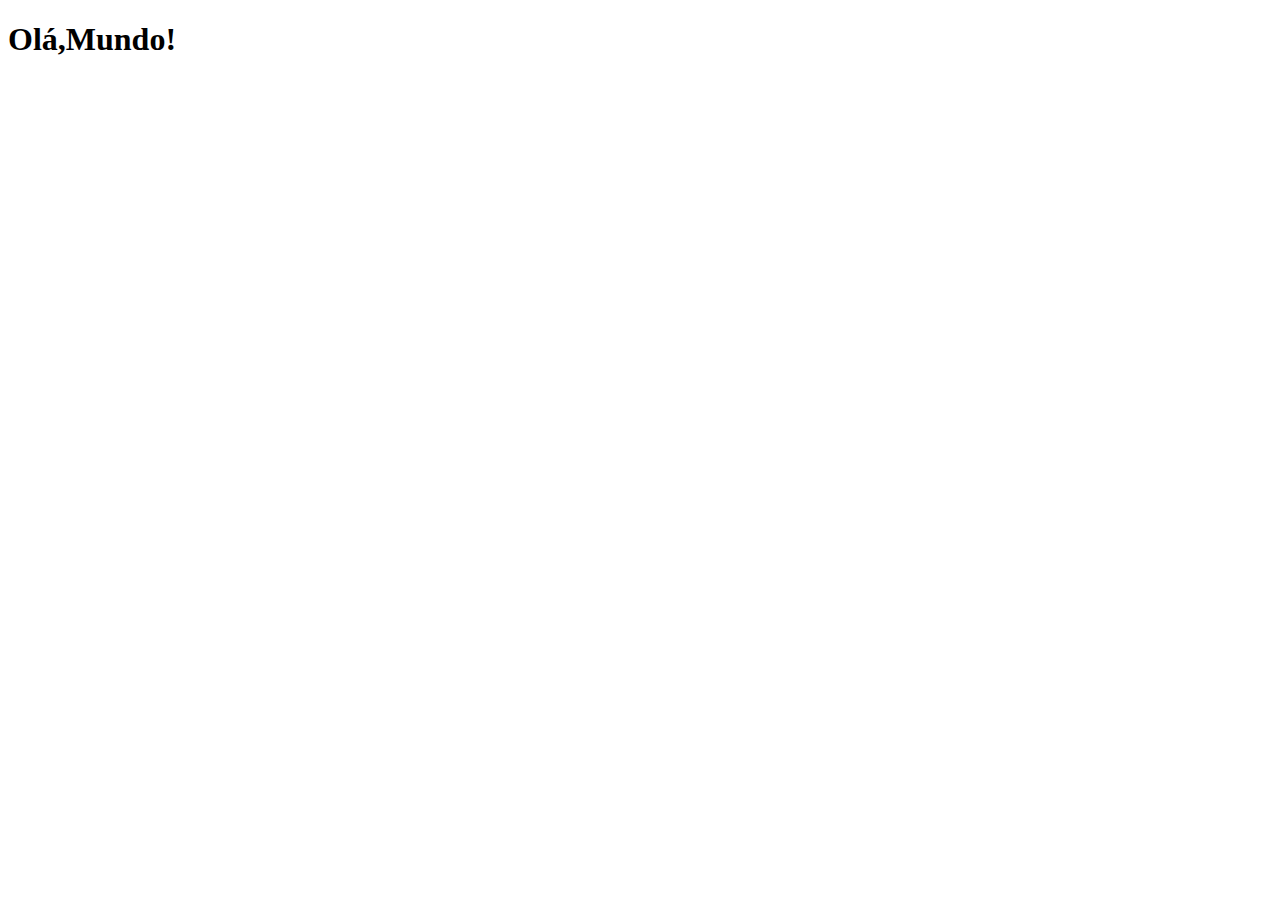
==== index.html @ a3244435 "criei a página principal" ====
<!DOCTYPE html>
<html lang="pt-br">
<head>
    <meta charset="UTF-8">
    <meta name="viewport" content="width=device-width, initial-scale=1.0">
    <link rel="shortcut icon" href="favicon.ico" type="image/x-icon">
    <title>Projeto Redes Sociais</title>
</head>
<body>
    <h1>Olá,Mundo!</h1>
</body>
</html>
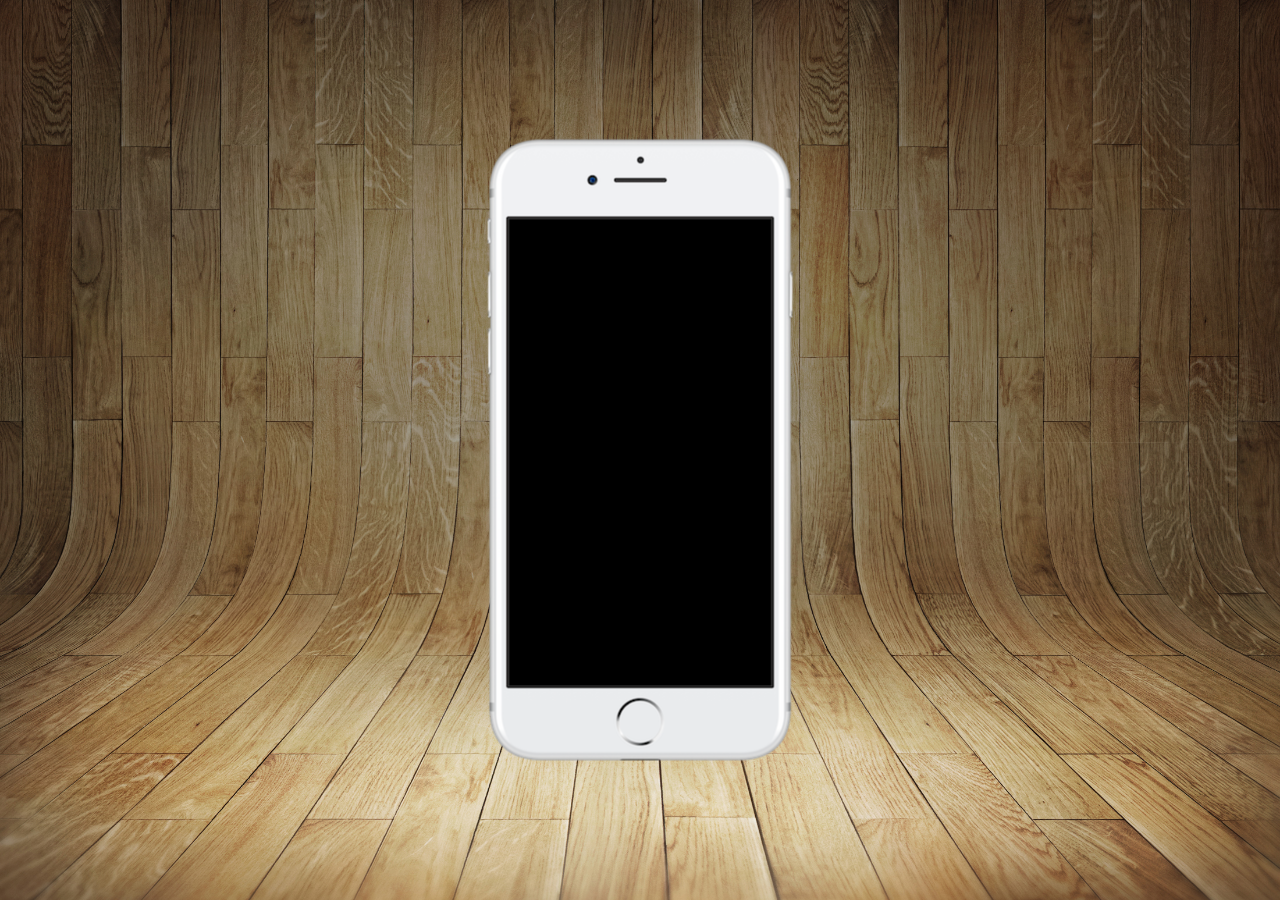
==== commit cd5fbbc1: "atualizado o desafio" ====
--- a/index.html
+++ b/index.html
@@ -5,8 +5,16 @@
     <meta name="viewport" content="width=device-width, initial-scale=1.0">
     <link rel="shortcut icon" href="favicon.ico" type="image/x-icon">
     <title>Projeto Redes Sociais</title>
+    <link rel="stylesheet" href="estilos/style.css">
 </head>
 <body>
-    <h1>Olá,Mundo!</h1>
+    <main>
+        <section id="telefone">
+
+        </section>
+        <section id="Redes Sociais">
+
+        </section>
+    </main>
 </body>
 </html>--- a/estilos/style.css
+++ b/estilos/style.css
@@ -0,0 +1,36 @@
+@charset "UTF-8";
+
+* {
+    margin: 0px;
+    padding: 0px;
+    font-family: Arial, Helvetica, sans-serif;
+}
+
+html, body {
+    height: 100vh;
+    width: 100vw;
+    background-color: black;
+}
+
+body {
+    background: url('../imagens/fundo-madeira.jpg') no-repeat top center;
+    background-size: cover;
+    background-attachment: fixed;
+}
+
+main {
+    height: 100vh;
+    position: relative;
+    
+}
+
+section#telefone {
+    position: absolute;
+    top: 50%;
+    left: 50%;
+    transform: translate(-50%, -50%);
+    
+    height: 627px;
+    width: 311px;
+    background: url('../imagens/frame-iphone.png') no-repeat;
+}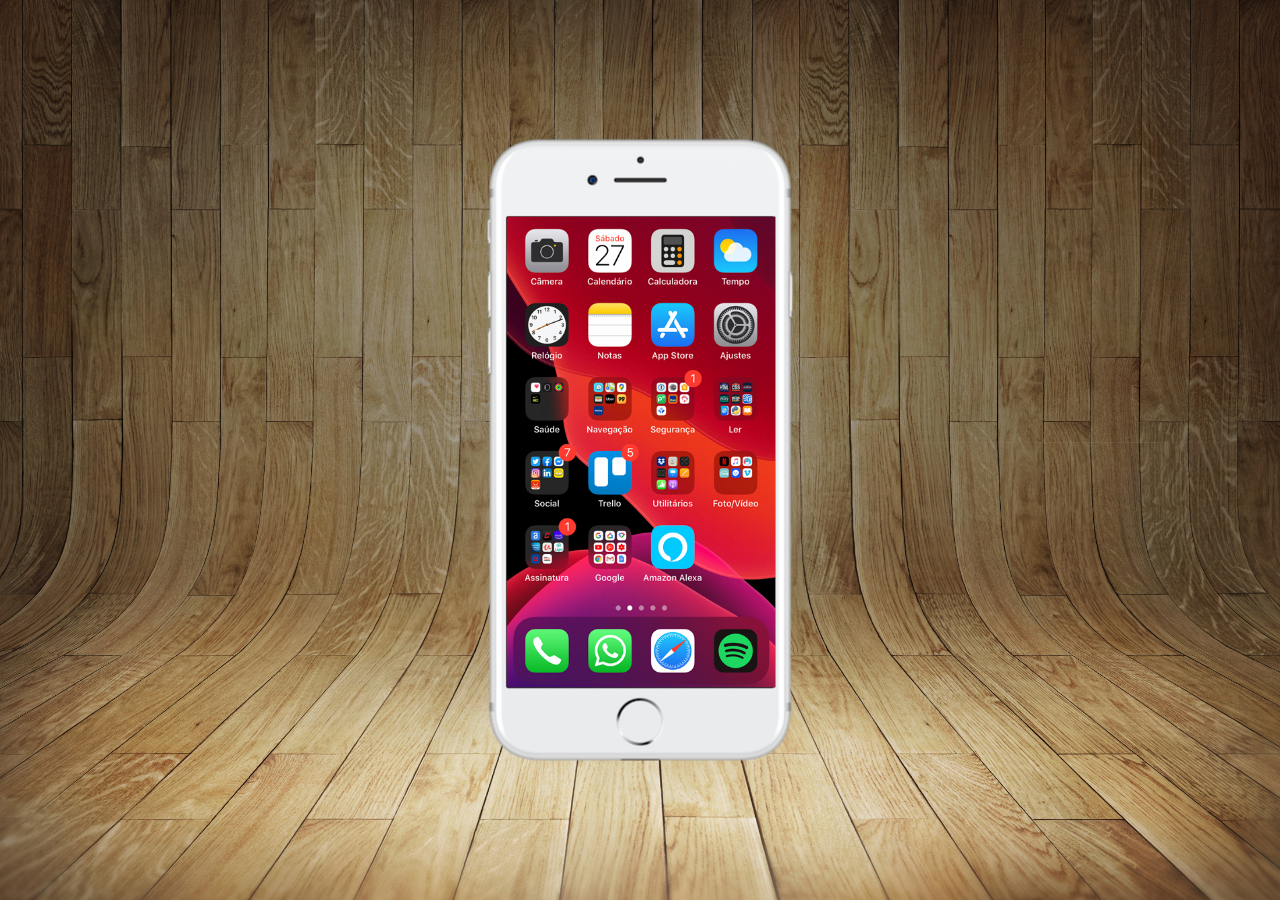
==== commit ed086767: "criei a tela home" ====
--- a/index.html
+++ b/index.html
@@ -10,7 +10,7 @@
 <body>
     <main>
         <section id="telefone">
-
+            <iframe src="home.html" name="tela" id="tela" frameborder="0"></iframe>
         </section>
         <section id="Redes Sociais">
 
--- a/estilos/style.css
+++ b/estilos/style.css
@@ -33,4 +33,12 @@
     height: 627px;
     width: 311px;
     background: url('../imagens/frame-iphone.png') no-repeat;
+}
+
+iframe#tela {
+    position: relative;
+    top: 80px;
+    left: 22px;
+    width: 269px;
+    height: 471px;
 }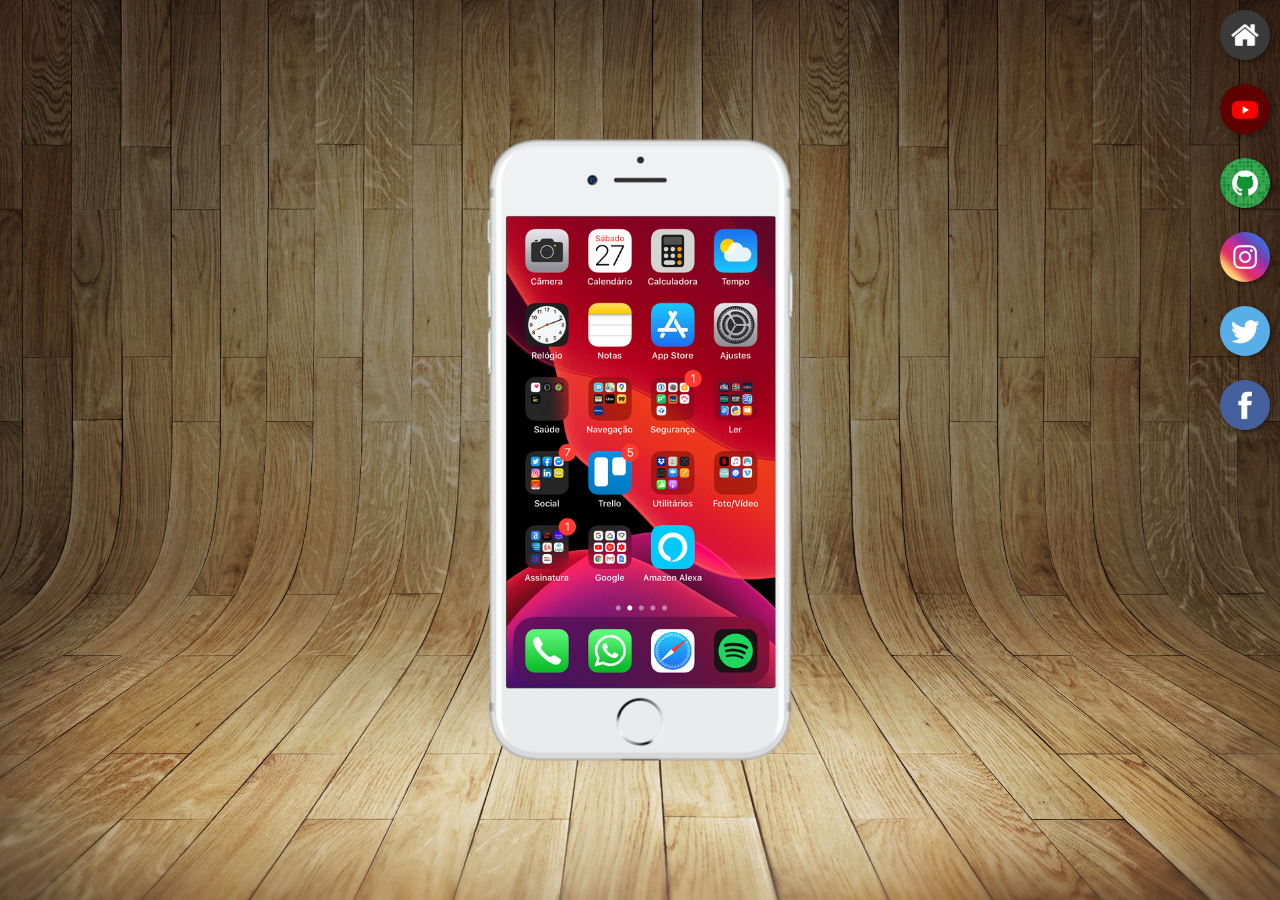
==== commit 489369d5: "criei botões na lateral" ====
--- a/index.html
+++ b/index.html
@@ -10,9 +10,17 @@
 <body>
     <main>
         <section id="telefone">
-            <iframe src="home.html" name="tela" id="tela" frameborder="0"></iframe>
+            <iframe src="home.html" name="tela" id="tela" frameborder="0">
+                Seu navegador não é compatível com isso
+            </iframe>
         </section>
-        <section id="Redes Sociais">
+        <section id="redes-sociais">
+            <a href="#" target="tela"> <img src="imagens/logo-home.jpg" alt="Home"> </a><br>
+            <a href="#" target="tela"> <img src="imagens/logo-youtube.jpg" alt="Youtube"></a><br>
+            <a href="#" target="tela"> <img src="imagens/logo-github.jpg" alt="Github"></a><br>
+            <a href="#" target="tela"> <img src="imagens/logo-instagram.jpg" alt="Instagram"></a><br>
+            <a href="#" target="tela"><img src="imagens/logo-twitter.jpg" alt="Twitter"></a><br>
+            <a href="#" target="tela"> <img src="imagens/logo-facebook.jpg" alt="Facebook"></a><br>
 
         </section>
     </main>
--- a/estilos/style.css
+++ b/estilos/style.css
@@ -41,4 +41,23 @@
     left: 22px;
     width: 269px;
     height: 471px;
+}
+
+section#redes-sociais {
+    text-align: right;
+}
+
+section#redes-sociais img {
+    width: 50px;
+    margin: 10px;
+    border-radius: 50%;
+    box-shadow: 2px 2px 5px rgba(0, 0, 0, 0.400);
+    box-sizing: border-box;
+}
+
+section#redes-sociais img:hover {
+    border: 2px solid rgba(255, 255, 255, 0.637);
+    transform: translate(-3px, -3px);
+    box-shadow: 5px 5px 10px rgba(0, 0, 0, 0.623);
+    transition: transform .3s, border 1s;
 }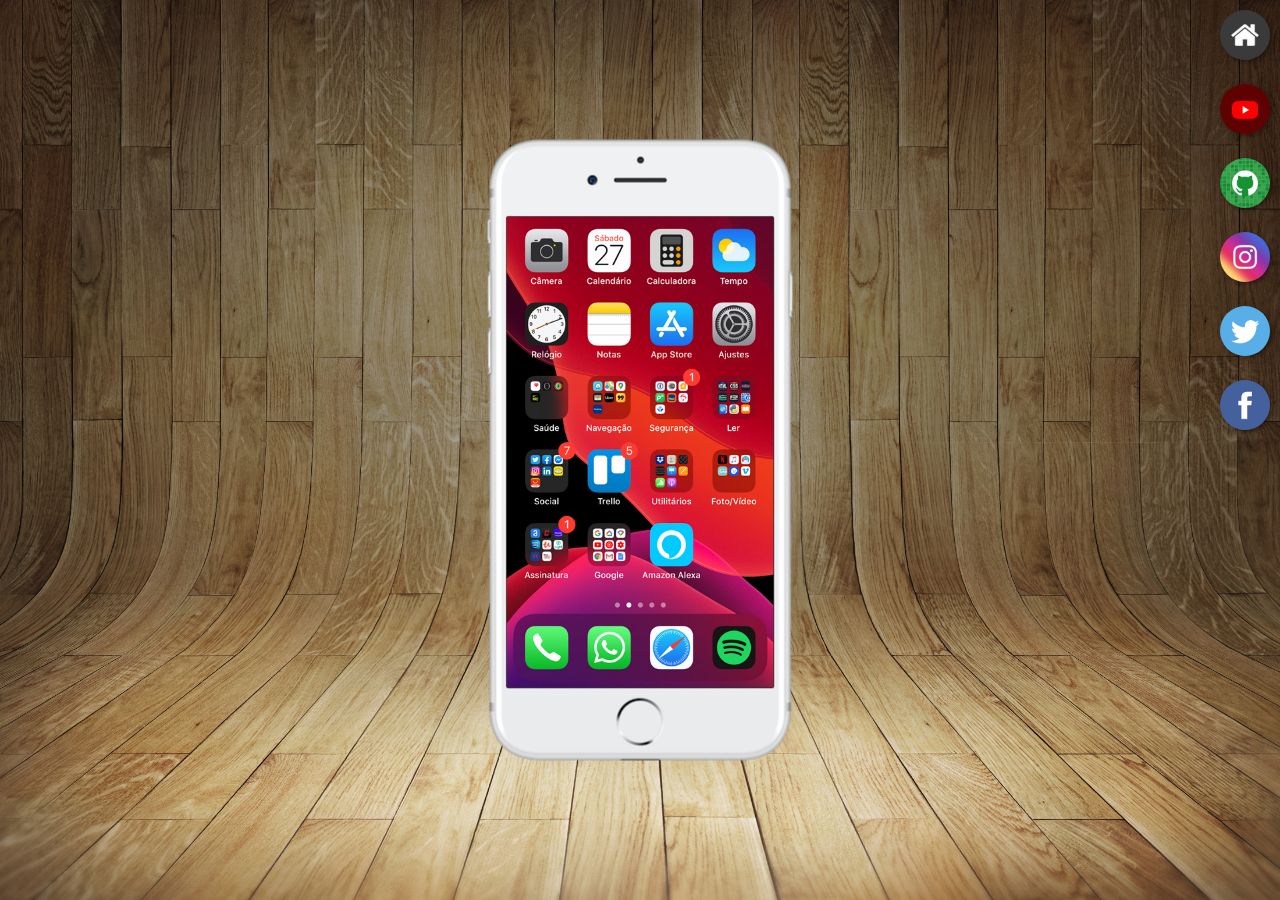
==== commit 98f21a01: "atualizado" ====
--- a/index.html
+++ b/index.html
@@ -15,12 +15,12 @@
             </iframe>
         </section>
         <section id="redes-sociais">
-            <a href="#" target="tela"> <img src="imagens/logo-home.jpg" alt="Home"> </a><br>
-            <a href="#" target="tela"> <img src="imagens/logo-youtube.jpg" alt="Youtube"></a><br>
-            <a href="#" target="tela"> <img src="imagens/logo-github.jpg" alt="Github"></a><br>
-            <a href="#" target="tela"> <img src="imagens/logo-instagram.jpg" alt="Instagram"></a><br>
-            <a href="#" target="tela"><img src="imagens/logo-twitter.jpg" alt="Twitter"></a><br>
-            <a href="#" target="tela"> <img src="imagens/logo-facebook.jpg" alt="Facebook"></a><br>
+            <a href="home.html" target="tela"> <img src="imagens/logo-home.jpg" alt="Home"> </a><br>
+            <a href="youtube.html" target="tela"> <img src="imagens/logo-youtube.jpg" alt="Youtube"></a><br>
+            <a href="github.html" target="tela"> <img src="imagens/logo-github.jpg" alt="Github"></a><br>
+            <a href="instagram.html" target="tela"> <img src="imagens/logo-instagram.jpg" alt="Instagram"></a><br>
+            <a href="twitter.html" target="tela"><img src="imagens/logo-twitter.jpg" alt="Twitter"></a><br>
+            <a href="facebook.html" target="tela"> <img src="imagens/logo-facebook.jpg" alt="Facebook"></a><br>
 
         </section>
     </main>
--- a/estilos/style.css
+++ b/estilos/style.css
@@ -39,7 +39,7 @@
     position: relative;
     top: 80px;
     left: 22px;
-    width: 269px;
+    width: 267px;
     height: 471px;
 }
 
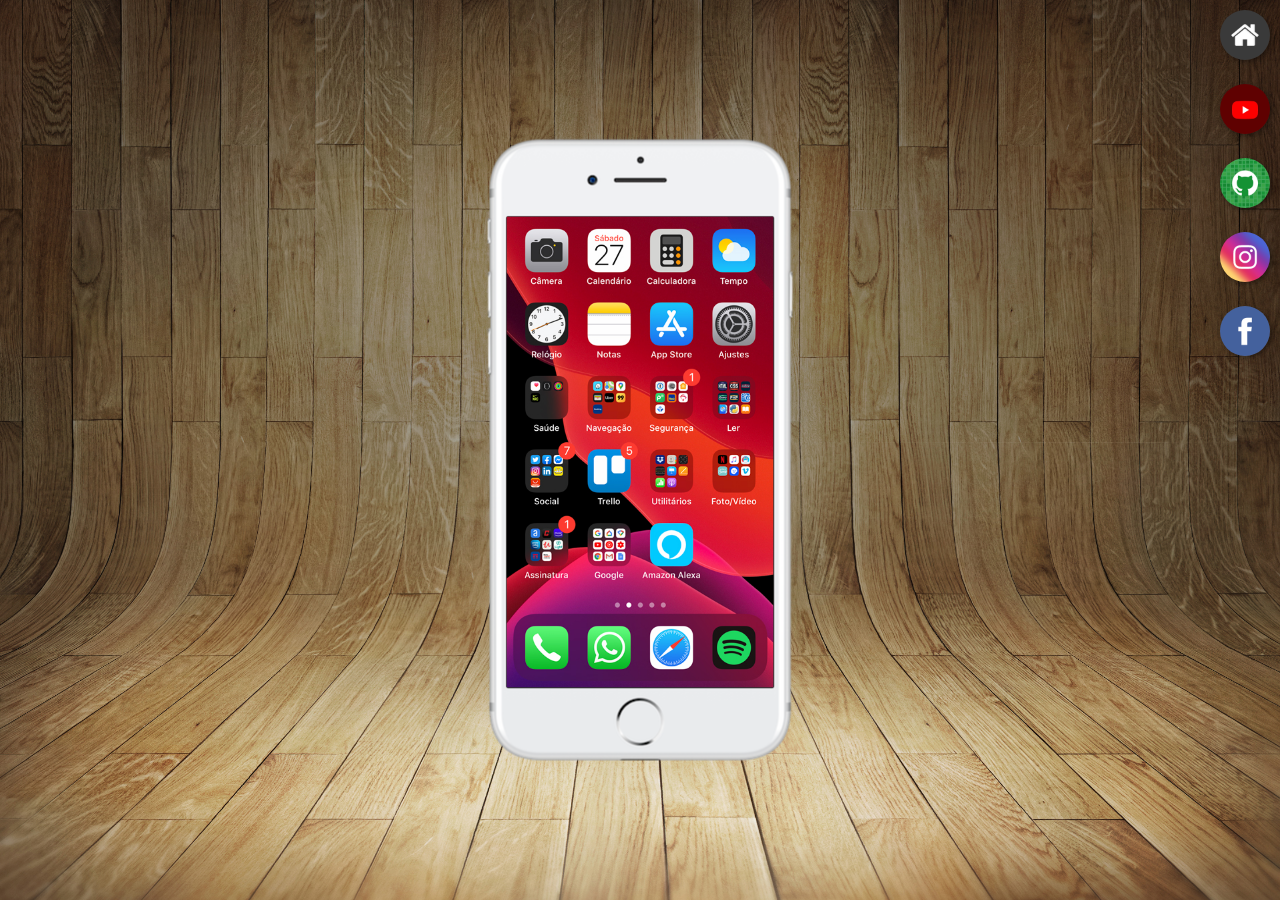
==== commit 7fccc2dd: "atualizado" ====
--- a/index.html
+++ b/index.html
@@ -19,7 +19,6 @@
             <a href="youtube.html" target="tela"> <img src="imagens/logo-youtube.jpg" alt="Youtube"></a><br>
             <a href="github.html" target="tela"> <img src="imagens/logo-github.jpg" alt="Github"></a><br>
             <a href="instagram.html" target="tela"> <img src="imagens/logo-instagram.jpg" alt="Instagram"></a><br>
-            <a href="twitter.html" target="tela"><img src="imagens/logo-twitter.jpg" alt="Twitter"></a><br>
             <a href="facebook.html" target="tela"> <img src="imagens/logo-facebook.jpg" alt="Facebook"></a><br>
 
         </section>
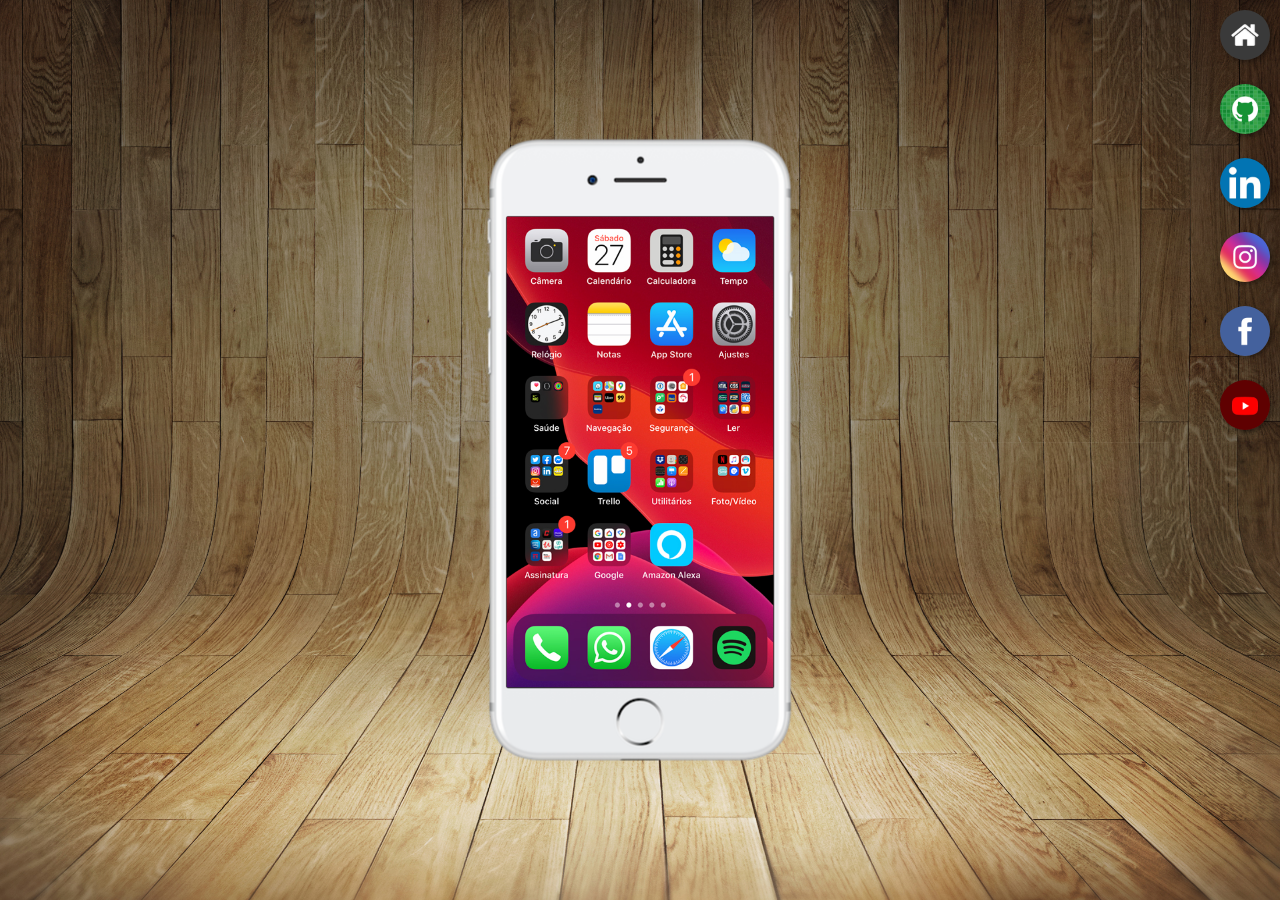
==== commit 038194a0: "atualizado" ====
--- a/index.html
+++ b/index.html
@@ -16,10 +16,11 @@
         </section>
         <section id="redes-sociais">
             <a href="home.html" target="tela"> <img src="imagens/logo-home.jpg" alt="Home"> </a><br>
-            <a href="youtube.html" target="tela"> <img src="imagens/logo-youtube.jpg" alt="Youtube"></a><br>
             <a href="github.html" target="tela"> <img src="imagens/logo-github.jpg" alt="Github"></a><br>
+            <a href="linkedin.html" target="tela"> <img src="imagens/logo-linkedin.jpeg" alt="Linkedin"></a><br>
             <a href="instagram.html" target="tela"> <img src="imagens/logo-instagram.jpg" alt="Instagram"></a><br>
             <a href="facebook.html" target="tela"> <img src="imagens/logo-facebook.jpg" alt="Facebook"></a><br>
+            <a href="youtube.html" target="tela"> <img src="imagens/logo-youtube.jpg" alt="Youtube"></a><br>
 
         </section>
     </main>
